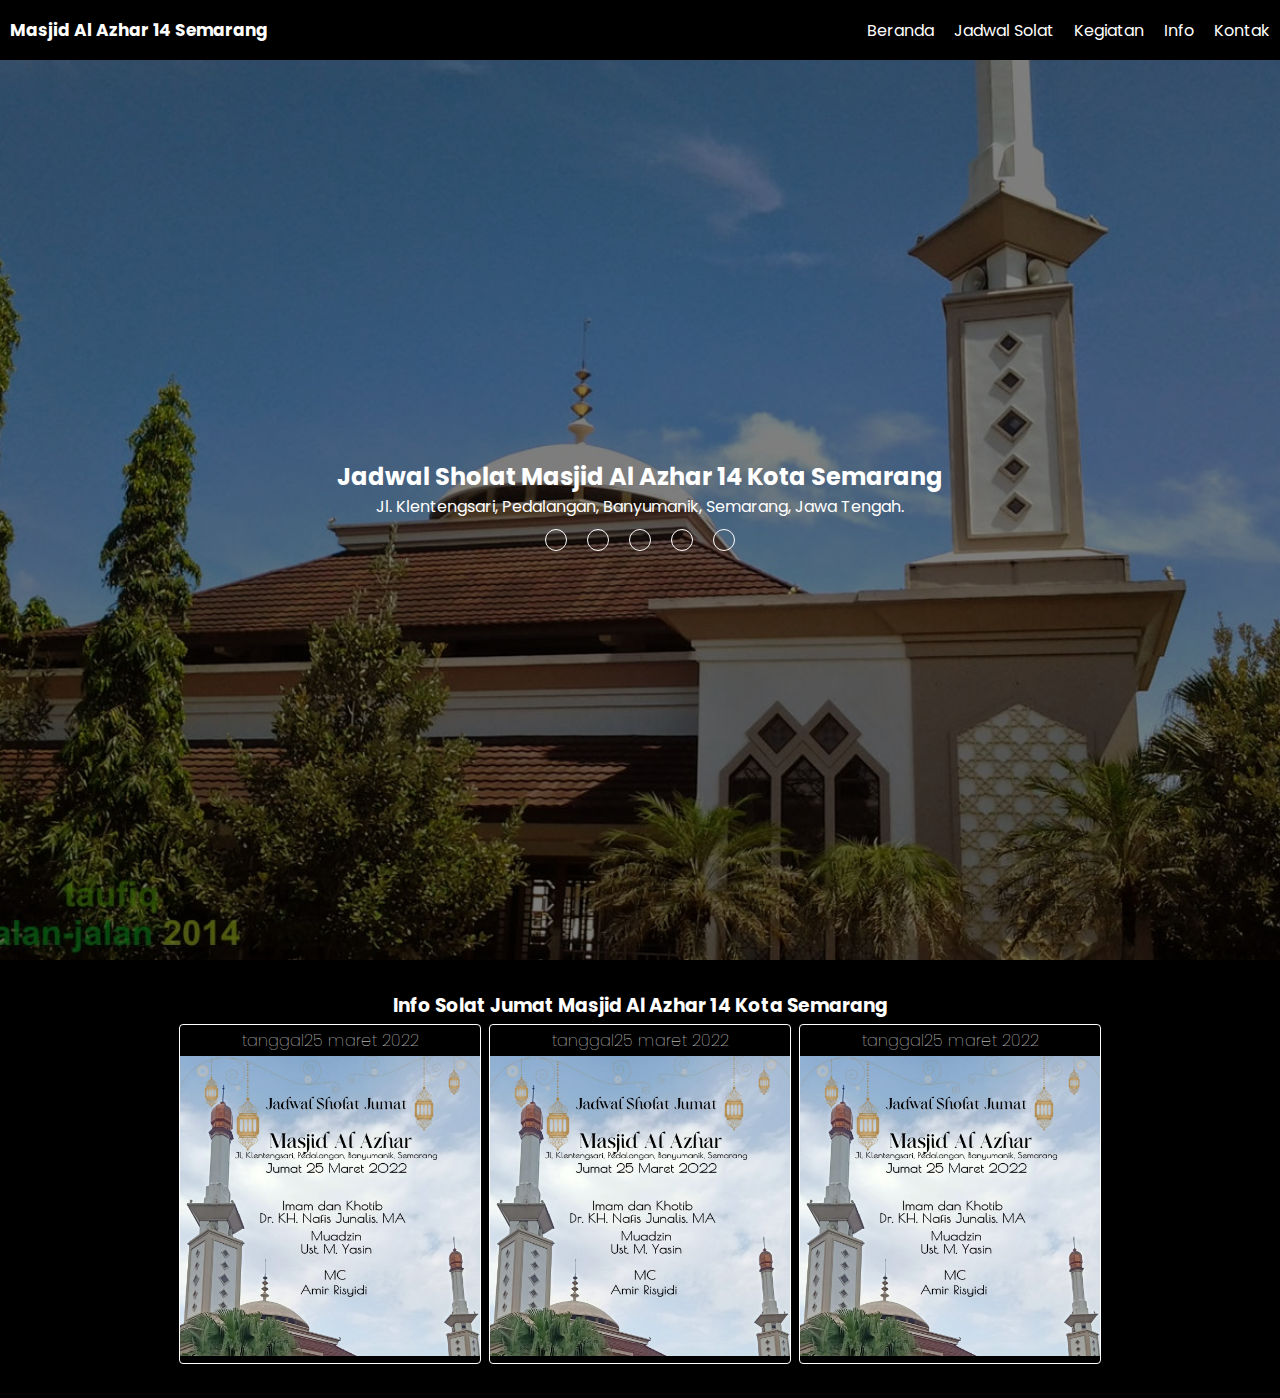
==== jumat.html @ 1bf608f3 "initial commit" ====
<!DOCTYPE html>
<html lang="en">
<head>
    <meta charset="UTF-8">
    <meta http-equiv="X-UA-Compatible" content="IE=edge">
    <meta name="viewport" content="width=device-width, initial-scale=1.0">
    <title>Masjid Al Azhar 14 Semarang</title>
    <link rel="stylesheet" href="styler.css">
    <link rel="stylesheet" href="hpth.css">
</head>
<body>
    <header> 
        <div class="logo">
            <a href="index.html">Masjid Al Azhar 14 Semarang</a>
        </div>
        <nav>
            <input type="checkbox" name="" id="check">
            <label for="check" class="btn" style="display: flex; flex-direction: column; cursor: pointer; text-align: left;">
                <span style="width: 27px; background-color: white; height: 3px; margin: 3px 10px; border: 1px solid white; border-radius: 10px;"></span>
                <span style="width: 21px; background-color: white; height: 3px; margin: 3px 10px; border: 1px solid white; border-radius: 10px;"></span>
                <span style="width: 25px; background-color: white; height: 3px; margin: 3px 10px; border: 1px solid white; border-radius: 10px;"></span>
            </label>
            </label>
            <ul>
                <li><a href="index.html">Beranda</a></li>
                <li><a href="jadwal.html">jadwal Solat</a></li>
                <li><a href="kegiatan.html">Kegiatan</a></li>
                <li><a href="">Info</a></li>
                <li><a href="">Kontak</a></li>
            </ul>
        </nav>
    </header>
    <main>
        <div class="judul">
            <h2>Jadwal Sholat masjid al azhar 14 kota semarang</h2>
            <p>jl. klentengsari, pedalangan, banyumanik, semarang, jawa tengah.</p>
            <div class="dekor">
                <span></span>
                <span></span>
                <span></span>
                <span></span>
                <span></span>
            </div>
        </div>
    </main>
    <div class="jmt" style="display: flex; flex-direction: column; text-align: center; align-items: center; padding: 30px 0; color: white; background-color: black;">
        <h3>Info Solat Jumat Masjid Al Azhar 14 Kota Semarang</h3>
        <div class="jdm" style="display: flex; flex-wrap: wrap; align-items: center; text-align: center; justify-content: center;">
            <div class="infj" style="margin: 4px; border: 1px solid white; border-radius: 4px;">
                <p style="font-weight: 100; padding: 3px 0;">tanggal25 maret 2022</p>
                <img src="25.png" alt="" style="width: 300px;">
                <p style="width: 300px; font-weight: 100; display: none;">solat jumat pada tanggal 25 maret 2022 akan diimami dandi khutbahi oleh ustadz Dr. KH Nafis Junalis. MA</p>
            </div>
            <div class="infj" style="margin: 4px; border: 1px solid white; border-radius: 4px;">
                <p style="font-weight: 100; padding: 3px 0;">tanggal25 maret 2022</p>
                <img src="25.png" alt="" style="width: 300px;">
                <p style="width: 300px; font-weight: 100; display: none;">solat jumat pada tanggal 25 maret 2022 akan diimami dandi khutbahi oleh ustadz Dr. KH Nafis Junalis. MA</p>
            </div>
            <div class="infj" style="margin: 4px; border: 1px solid white; border-radius: 4px;">
                <p style="font-weight: 100; padding: 3px 0;">tanggal25 maret 2022</p>
                <img src="25.png" alt="" style="width: 300px;">
                <p style="width: 300px; font-weight: 100; display: none;">solat jumat pada tanggal 25 maret 2022 akan diimami dandi khutbahi oleh ustadz Dr. KH Nafis Junalis. MA</p>
            </div>
        </div>
    </div>
</body>
</html>
---- styler.css ----
@import url("https://fonts.googleapis.com/css2?family=Poppins:wght@200;300;400;500;600;700;800;900&display=swap");

/* header css */
* {
  padding: 0;
  margin: 0;
}
body {
  font-family: poppins;
}
a {
  color: white;
  text-decoration: none;
  text-transform: capitalize;
}
header {
  width: 100%;
  background: black;
  height: 60px;
  display: flex;
  justify-content: space-between;
  text-align: center;
}
header .logo {
  font-weight: 700;
  font-size: 17px;
  display: flex;
  align-items: center;
  margin-left: 10px;
}
header nav {
  display: flex;
  justify-content: center;
  flex-direction: column;
}
#check {
  display: none;
}
header nav label span {
  display: none;
}
header nav ul {
  display: flex;
  lecit-style: none;
  justify-content: center;
}
header nav ul li {
  margin: 0 10px;
}
/* header css */
/* main konten css */
main {
  display: flex;
  justify-content: center;
  text-align: center;
  align-items: center;
  color: white;
  height: 100vh;
  text-transform: capitalize;
  background-image: linear-gradient(rgba(0, 0, 0, 0.5), rgba(0, 0, 0, 0.5)), url(masjid.png);
  background-size: cover;
  background-position: center;
  border-bottom: 1px solid black;
}
main .dekor {
  display: flex;
  justify-content: center;
}
.dekor span {
  width: 20px;
  height: 20px;
  border: 1px solid white;
  margin: 10px 10px;
  border-radius: 50%;
}
/* main konten css */
/* section css */
section {
  display: flex;
  justify-content: center;
  text-align: center;
  padding: 30px 0;
  align-items: center;
  width: 100%;
  background: black;
  flex-direction: column;
  color: white;
  overflow: hidden;
}
section .konten {
  width: 85%;
  text-transform: capitalize;
  color: white;
  display: flex;
  padding: 30px 0;
  flex-direction: row;
  justify-content: center;
  text-align: center;
  align-items: center;
  flex-wrap: wrap;
}
section .konten .sec {
  color: white;
  margin: 10px;
  width: 400px;
  height: 150px;
  border-radius: 10px 5px 7px 6px;
  display: flex;
  flex-direction: column;
  justify-content: center;
  border: 1px solid white;
  text-align: center;
  align-items: center;
}
section .konten .sec p {
  width: auto;
  padding: 0 20px;
}
section .konten .sec a {
  margin: 10px;
  border: 1px solid white;
  border-radius: 10px;
  width: 200px;
  justify-content: center;
  display: flex;
}
/* section css */
/* maps iframe css */
.map {
  height: auto;
  width: 100%;
  padding: 30px;
  background: white;
  color: black;
  display: flex;
  flex-direction: column;
}
.map .frame {
  display: flex;
  justify-content: center;
  text-align: center;
  align-items: center;
  margin: 30px;
  flex-direction: row;
}
.map .frame iframe {
  width: 340px;
  height: 300px;
  margin-right: 30px;
}
.map .frame p {
  text-align: left;
  width: 450px;
  margin: 30px;
  align-items: left;
  display: flex;
  flex-direction: column;
}
.map .frame p a {
  color: black;
  border-radius: 10px;
  padding: 10px;
  margin-top: 20px;
  max-width: auto;
  border: 1px solid black;
}
/* maps iframe css */
/* Kegiatan madin css */
.kegiatan {
  display: flex;
  flex-direction: column;
  text-align: center;
  align-items: center;
  text-transform: capitalize;
  color: white;
  background: black;
  width: 100%;
  padding: 30px 0;
}
.foto {
  display: flex;
  flex-direction: column;
  width: 100%;
}
.madin {
  width: 100%;
  display: flex;
  flex-wrap: wrap;
  justify-content: center;
  text-align: center;
  align-items: center;
  flex-direction: column;
  padding: 30px 0;
}
.masjid {
  width: 100%;
  display: flex;
  flex-wrap: wrap;
  justify-content: center;
  text-align: center;
  align-items: center;
  flex-direction: column;
  padding: 30px 0;
}
.in {
  display: flex;
  justify-content: center;
  text-align: center;
  align-items: center;
  flex-wrap: wrap;
  margin: 10px 0;
}
.in .er {
  display: flex;
  margin: 3px;
  flex-direction: column;
  width: 200px;
  border: 1px solid white;
  border-radius: 5px;
}
.in .er img {
  width: 200px;
  margin-bottom: 5px;
  border-bottom: 1px solid white;
}
/* kegiatan madincss */
/* jadwal css */
.box {
  border: 1px solid white;
  margin: 5px;
  width: 150px;
  height: 100px;
  justify-content: center;
  flex-direction: column;
  display: flex;
  border-radius: 5px;
}
/* jadwal css */
---- hpth.css ----
@media (max-width: 678px) {
  header nav label span {
    display: flex;
  }
  header {
    position: fixed;
  }
  header nav ul {
    position: fixed;
    width: 45%;
    height: 100vh;
    top: 60px;
    right: -100%;
    text-align: left;
    justify-content: left;
    background: black;
    display: flex;
    flex-direction: column;
    transition: 0.7s;
    list-style: none;
  }
  header nav ul li a {
    display: block;
    margin: 20px;
  }
  header nav #check:checked ~ ul {
    right: 0;
  }
  /* map iframe hp */
  .map .frame {
    display: flex;
    justify-content: center;
    flex-direction: column;
    padding: 0;
    margin: 0;
    text-align: center;
    align-items: center;
  }
  .map .frame iframe {
    width: 300px;
    display: flex;
    margin: 10px 0;
    padding: 0;
    justify-content: center;
    text-align: center;
    align-items: center;
    height: 200px;
  }
  .map .frame p {
    margin: auto;
    max-width: 280px;
    padding: auto;
    display: flex;
    text-align: center;
    justify-items: center;
    flex-direction: column;
  }
  .map .frame p a {
    color: black;
    border-radius: 10px;
    padding: 0;
    margin-top: 20px;
    border: 1px solid black;
  }
  /* map iframe hp */
  /* kegiatan frame hp */
  .kg .madin .jdl img {
    width: 150px;
    margin: 2px;
  }
  .kg .masjid .jdl img {
    width: 150px;
    margin: 2px;
  }
  /* kegiatan frame hp */
}
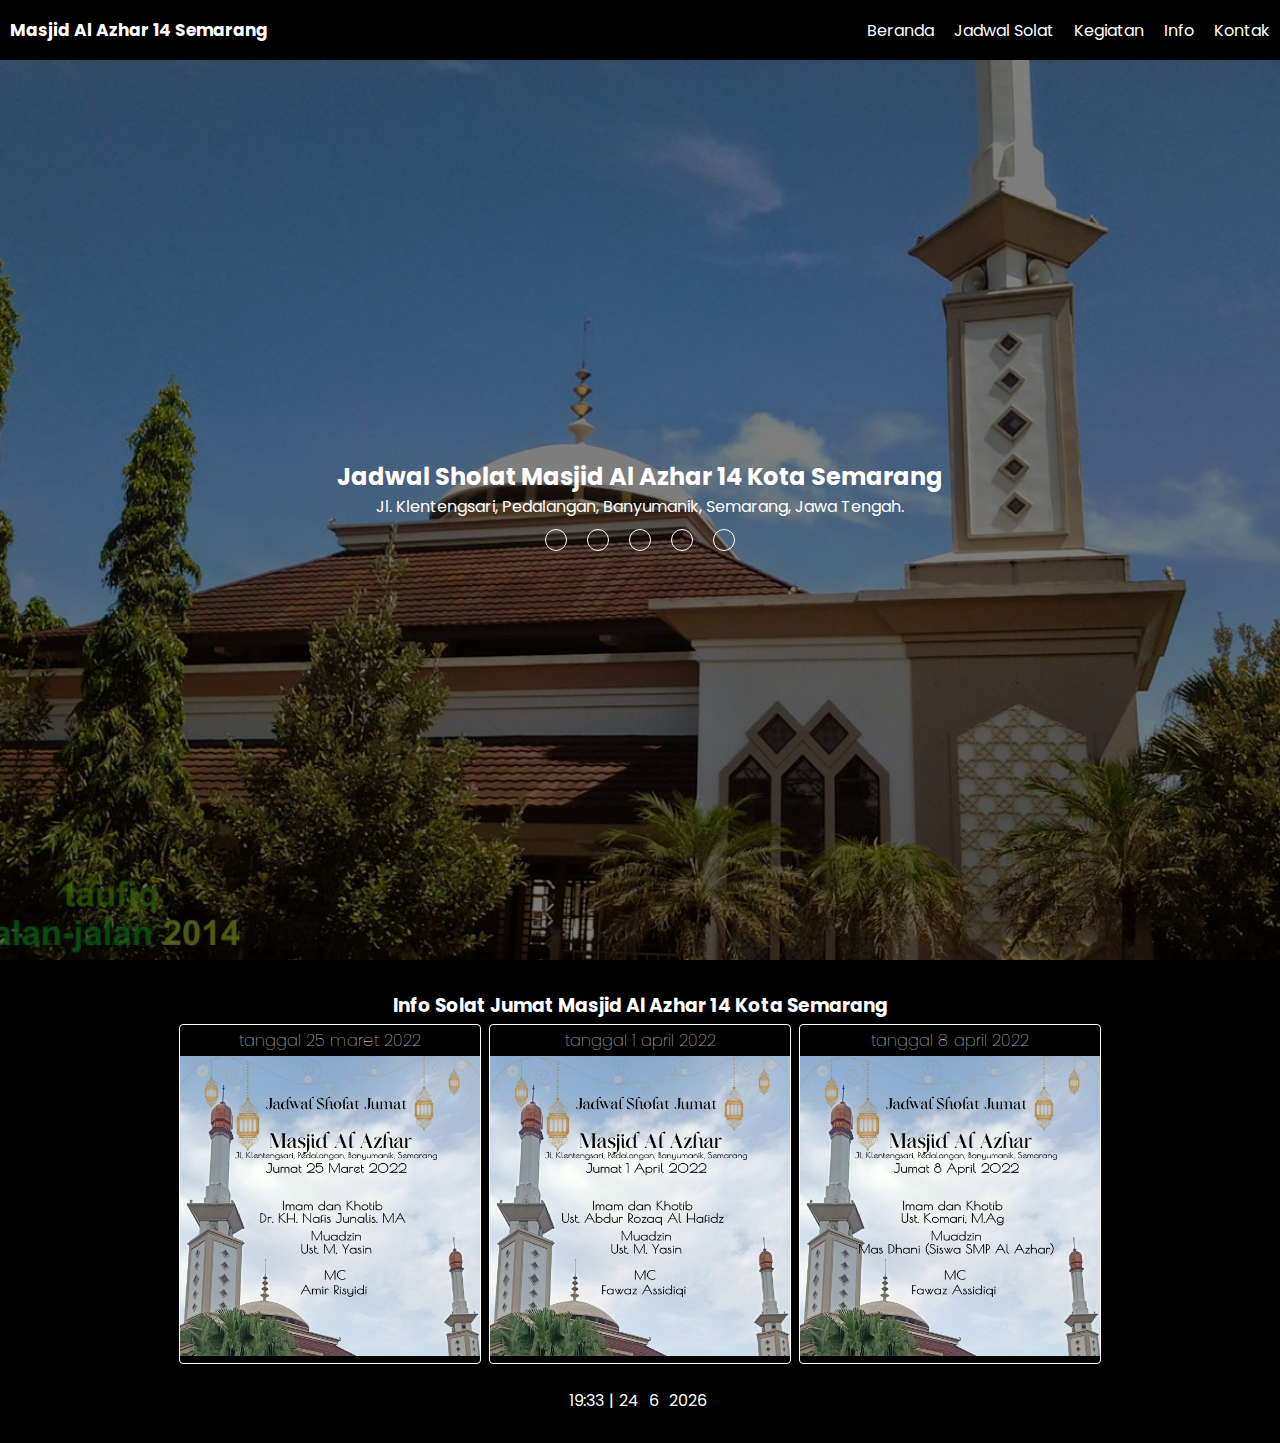
==== commit 069cf652: "update foto" ====
--- a/jumat.html
+++ b/jumat.html
@@ -25,7 +25,7 @@
                 <li><a href="index.html">Beranda</a></li>
                 <li><a href="jadwal.html">jadwal Solat</a></li>
                 <li><a href="kegiatan.html">Kegiatan</a></li>
-                <li><a href="">Info</a></li>
+                <li><a href="info.html">Info</a></li>
                 <li><a href="">Kontak</a></li>
             </ul>
         </nav>
@@ -47,21 +47,28 @@
         <h3>Info Solat Jumat Masjid Al Azhar 14 Kota Semarang</h3>
         <div class="jdm" style="display: flex; flex-wrap: wrap; align-items: center; text-align: center; justify-content: center;">
             <div class="infj" style="margin: 4px; border: 1px solid white; border-radius: 4px;">
-                <p style="font-weight: 100; padding: 3px 0;">tanggal25 maret 2022</p>
-                <img src="25.png" alt="" style="width: 300px;">
-                <p style="width: 300px; font-weight: 100; display: none;">solat jumat pada tanggal 25 maret 2022 akan diimami dandi khutbahi oleh ustadz Dr. KH Nafis Junalis. MA</p>
+                <p style="font-weight: 100; padding: 3px 0;">tanggal 25 maret 2022</p>
+                <img src="doc solat jumat/25.png" alt="" style="width: 300px;">
             </div>
             <div class="infj" style="margin: 4px; border: 1px solid white; border-radius: 4px;">
-                <p style="font-weight: 100; padding: 3px 0;">tanggal25 maret 2022</p>
-                <img src="25.png" alt="" style="width: 300px;">
-                <p style="width: 300px; font-weight: 100; display: none;">solat jumat pada tanggal 25 maret 2022 akan diimami dandi khutbahi oleh ustadz Dr. KH Nafis Junalis. MA</p>
+                <p style="font-weight: 100; padding: 3px 0;">tanggal 1 april 2022</p>
+                <img src="doc solat jumat/1april.png" alt="" style="width: 300px;">
             </div>
             <div class="infj" style="margin: 4px; border: 1px solid white; border-radius: 4px;">
-                <p style="font-weight: 100; padding: 3px 0;">tanggal25 maret 2022</p>
-                <img src="25.png" alt="" style="width: 300px;">
-                <p style="width: 300px; font-weight: 100; display: none;">solat jumat pada tanggal 25 maret 2022 akan diimami dandi khutbahi oleh ustadz Dr. KH Nafis Junalis. MA</p>
+                <p style="font-weight: 100; padding: 3px 0;">tanggal 8 april 2022</p>
+                <img src="doc solat jumat/8april.jpg" alt="" style="width: 300px;">
             </div>
         </div>
+        <div style="display: flex; margin-top: 20px;">
+            <div  id="jam"></div> :
+            <div style="margin-right: 5px;" id="menit"></div>
+            |<div style="margin: 0 5px;" id="tanggal"></div>
+            <div style="margin: 0 5px;" id="bulan"></div>
+            <div style="margin: 0 5px;" id="tahun"></div>
+        </div>
     </div>
+
+
+    <script src="script.js"></script>
 </body>
 </html>--- a/styler.css
+++ b/styler.css
@@ -41,7 +41,7 @@
 }
 header nav ul {
   display: flex;
-  lecit-style: none;
+  list-style: none;
   justify-content: center;
 }
 header nav ul li {
@@ -212,17 +212,14 @@
 }
 .in .er {
   display: flex;
-  margin: 3px;
   flex-direction: column;
   width: 200px;
   border: 1px solid white;
-  border-radius: 5px;
 }
 .in .er img {
   width: 200px;
-  margin-bottom: 5px;
-  border-bottom: 1px solid white;
-}
+}
+
 /* kegiatan madincss */
 /* jadwal css */
 .box {
@@ -236,3 +233,32 @@
   border-radius: 5px;
 }
 /* jadwal css */
+/* kajian css strart */
+.kajian {
+  display: block;
+  text-align: center;
+  margin-top: 30px;
+}
+.kajian .info-kajian {
+  display: block;
+  text-align: center;
+}
+.kajian .info-kajian .list-kajian {
+  margin: 30px 40px;
+}
+.kajian .info-kajian .list-kajian .img {
+  width: 150px;
+  height: 150px;
+  border: 1px solid black;
+  border-radius: 6px;
+  transition: 0.7s;
+}
+.imgs {
+  text-align: center;
+  position: absolute;
+  width: 500px;
+  height: 500px;
+  z-index: 10;
+  transition: 0.7s;
+}
+/* kajian css end */
